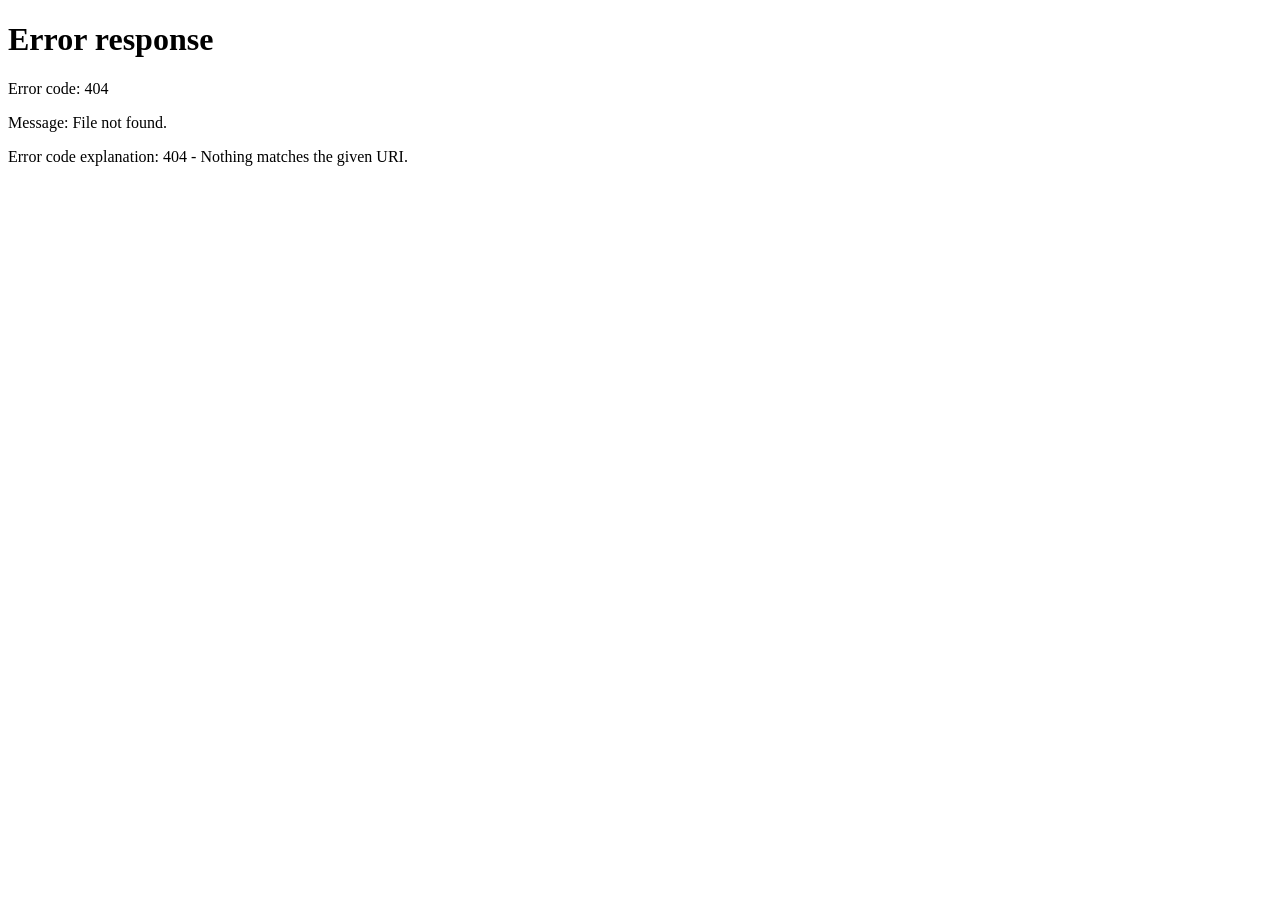
==== Tarea4-Red Social grupo777/Frontend/index.html @ 1a2115c3 "Configurar Docker Compose y frontend de autenticación" ====
<!doctype html>
<html lang="es">

<head>
    <meta charset="utf-8">
    <meta name="viewport" content="width=device-width, initial-scale=1">
    <meta http-equiv="refresh" content="0; url=/login/login.html">
    <title>Red Social | Inicio</title>
    <style>
        body {
            font-family: system-ui, -apple-system, "Segoe UI", sans-serif;
            max-width: 720px;
            margin: 3rem auto;
            padding: 0 1rem;
            line-height: 1.6;
            color: #182230;
        }

        h1 {
            margin-bottom: .25rem;
        }

        p {
            color: #52606d;
        }

        a {
            display: inline-block;
            margin-top: 1rem;
            padding: .65rem 1.1rem;
            border-radius: 8px;
            background: #1d4ed8;
            color: #fff;
            text-decoration: none;
        }
    </style>
</head>

<body>
    <h1>Red Social</h1>
    <p>Conecta, comparte y descubre. Redirigiendo al inicio de sesión…</p>
    <a href="/login/login.html">Ir al inicio de sesión</a>

    <script>
        location.replace("/login/login.html");
    </script>
</body>

</html>
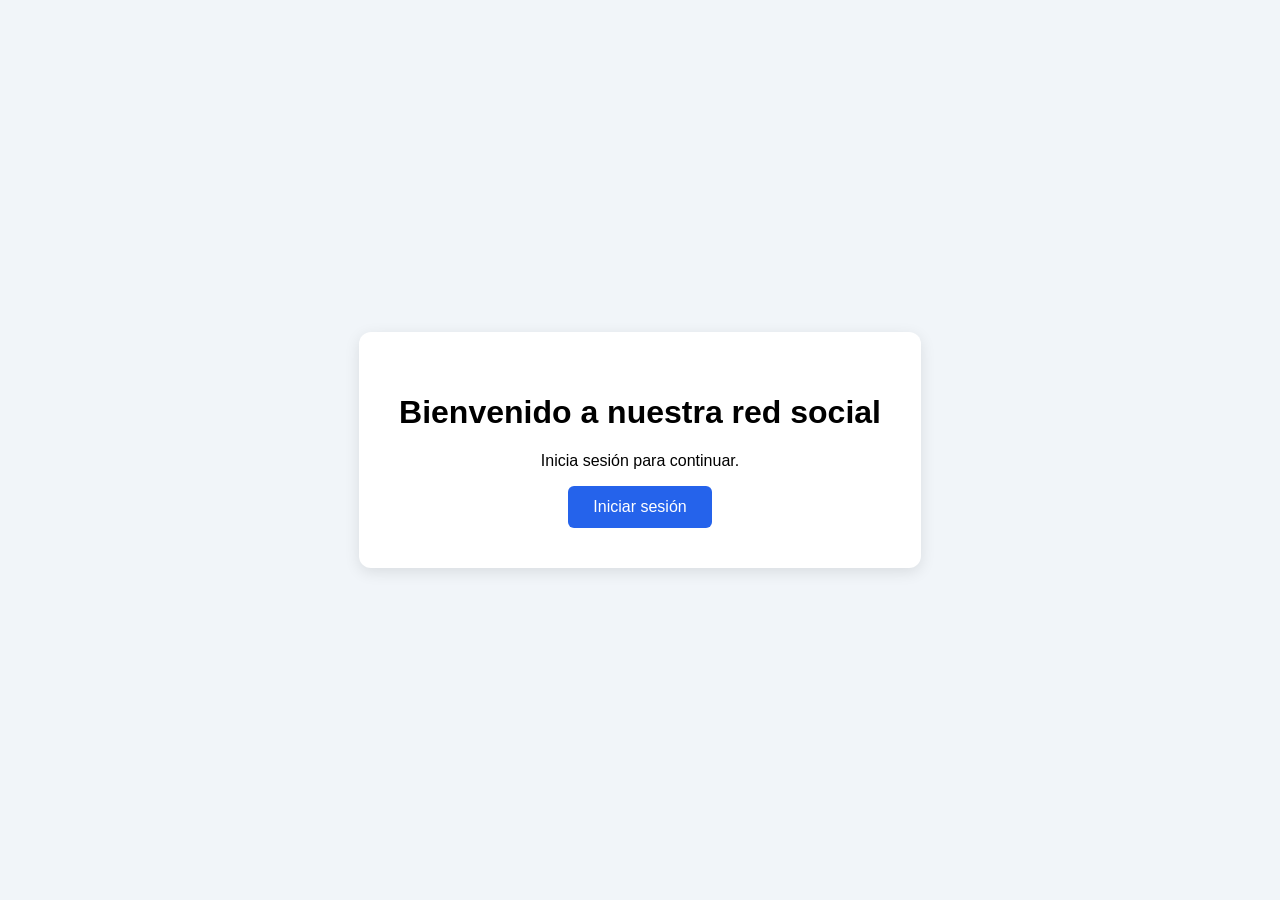
==== commit c8260950: "Revert "Configurar Docker Compose y frontend de autenticación"" ====
--- a/Tarea4-Red Social grupo777/Frontend/index.html
+++ b/Tarea4-Red Social grupo777/Frontend/index.html
@@ -1,49 +1,24 @@
-<!doctype html>
+
+<!DOCTYPE html>
 <html lang="es">
+<head>
+    <meta charset="UTF-8">
+    <meta name="viewport" content="width=device-width, initial-scale=1.0">
+    <title>Red Social</title>
+    <link rel="stylesheet" href="index.css">
+</head>
+<body>
 
-<head>
-    <meta charset="utf-8">
-    <meta name="viewport" content="width=device-width, initial-scale=1">
-    <meta http-equiv="refresh" content="0; url=/login/login.html">
-    <title>Red Social | Inicio</title>
-    <style>
-        body {
-            font-family: system-ui, -apple-system, "Segoe UI", sans-serif;
-            max-width: 720px;
-            margin: 3rem auto;
-            padding: 0 1rem;
-            line-height: 1.6;
-            color: #182230;
-        }
+    <main>
+        <h1>Bienvenido a nuestra red social</h1>
+        <p>Inicia sesión para continuar.</p>
 
-        h1 {
-            margin-bottom: .25rem;
-        }
+        <button onclick="iniciarOpenIddict()">
+            Iniciar sesión
+        </button>
+    </main>
 
-        p {
-            color: #52606d;
-        }
-
-        a {
-            display: inline-block;
-            margin-top: 1rem;
-            padding: .65rem 1.1rem;
-            border-radius: 8px;
-            background: #1d4ed8;
-            color: #fff;
-            text-decoration: none;
-        }
-    </style>
-</head>
-
-<body>
-    <h1>Red Social</h1>
-    <p>Conecta, comparte y descubre. Redirigiendo al inicio de sesión…</p>
-    <a href="/login/login.html">Ir al inicio de sesión</a>
-
-    <script>
-        location.replace("/login/login.html");
-    </script>
+    <script src="./js/config.js"></script>
+    <script src="./js/openiddict.js"></script>
 </body>
-
 </html>
--- a/Tarea4-Red Social grupo777/Frontend/index.css
+++ b/Tarea4-Red Social grupo777/Frontend/index.css
@@ -0,0 +1,36 @@
+
+* {
+    box-sizing: border-box;
+}
+
+body {
+    margin: 0;
+    min-height: 100vh;
+    display: flex;
+    justify-content: center;
+    align-items: center;
+    font-family: Arial, sans-serif;
+    background: #f1f5f9;
+}
+
+main {
+    background: white;
+    padding: 40px;
+    border-radius: 12px;
+    text-align: center;
+    box-shadow: 0 4px 15px rgba(0, 0, 0, 0.1);
+}
+
+button {
+    padding: 12px 25px;
+    border: none;
+    border-radius: 6px;
+    background: #2563eb;
+    color: white;
+    font-size: 16px;
+    cursor: pointer;
+}
+
+button:hover {
+    background: #1d4ed8;
+}
